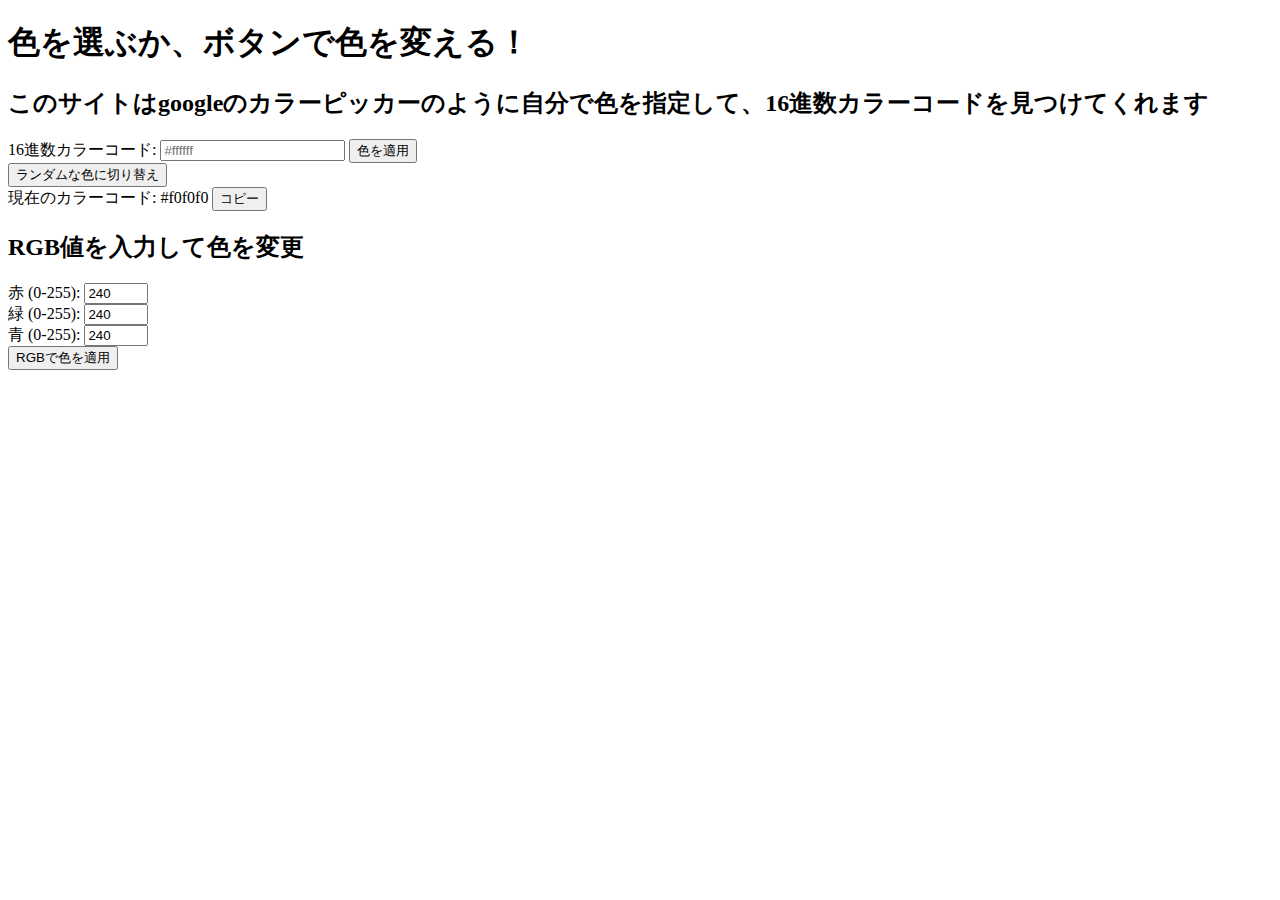
==== color.html @ 5564399c "Create color.html" ====
<!DOCTYPE html>
<html lang="ja">
<head>
    <meta charset="UTF-8">
    <meta name="viewport" content="width=device-width, initial-scale=1.0">
    <title>カラフルボタンとカラーピッカー</title>
    <link rel="stylesheet" href="color.css">
</head>
<body>
    <h1>色を選ぶか、ボタンで色を変える！</h1>
    <h2>このサイトはgoogleのカラーピッカーのように自分で色を指定して、16進数カラーコードを見つけてくれます</h2>

    <div class="color-picker">
        <label for="hexColor">16進数カラーコード:</label>
        <input type="text" id="hexColor" placeholder="#ffffff" maxlength="7">
        <button id="applyColor">色を適用</button>
    </div>

    <button id="randomColorButton">ランダムな色に切り替え</button>

    <!-- 選択された16進数のカラーコードを表示し、コピーするエリア -->
    <div id="colorCodeDisplay">
        現在のカラーコード: <span id="colorCode">#f0f0f0</span>
        <button id="copyColorCode">コピー</button>
    </div>

    <!-- RGB入力フィールド -->
    <div class="rgb-picker">
        <h2>RGB値を入力して色を変更</h2>
        <label for="red">赤 (0-255):</label>
        <input type="number" id="red" value="240" min="0" max="255"><br>
        <label for="green">緑 (0-255):</label>
        <input type="number" id="green" value="240" min="0" max="255"><br>
        <label for="blue">青 (0-255):</label>
        <input type="number" id="blue" value="240" min="0" max="255"><br>
        <button id="applyRGB">RGBで色を適用</button>
    </div>

    <script src="script.js"></script>
</body>
</html>
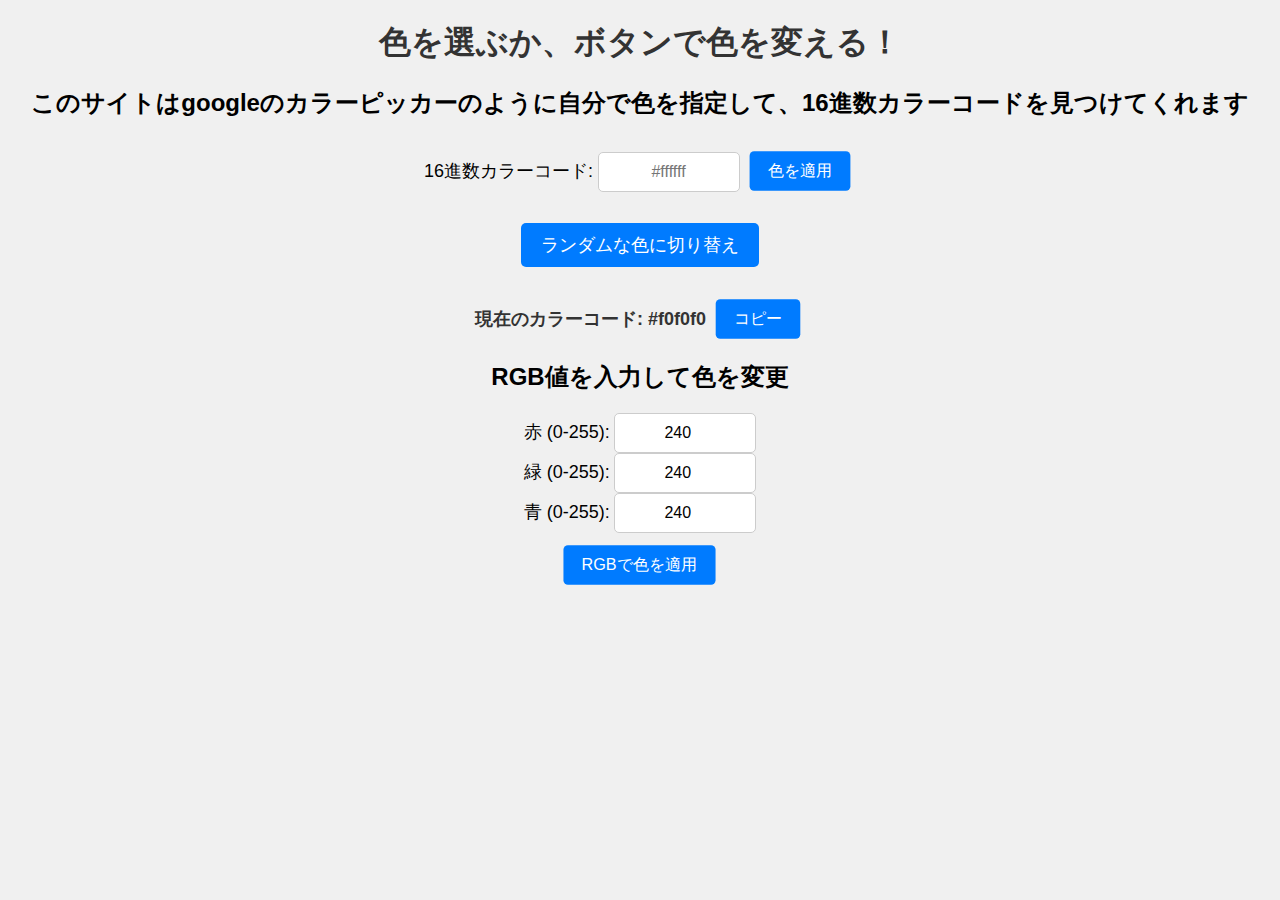
==== commit 99168be8: "Update color.html" ====
--- a/color.html
+++ b/color.html
@@ -36,6 +36,6 @@
         <button id="applyRGB">RGBで色を適用</button>
     </div>
 
-    <script src="script.js"></script>
+    <script src="color.js"></script>
 </body>
 </html>
--- a/color.css
+++ b/color.css
@@ -0,0 +1,61 @@
+body {
+    font-family: Arial, sans-serif;
+    text-align: center;
+    background-color: #f0f0f0;
+}
+
+h1 {
+    color: #333;
+}
+
+.color-picker, .rgb-picker {
+    margin: 20px;
+}
+
+label {
+    font-size: 18px;
+}
+
+input[type="text"], input[type="number"] {
+    padding: 10px;
+    font-size: 16px;
+    border: 1px solid #ccc;
+    border-radius: 5px;
+    width: 120px;
+    text-align: center;
+}
+
+button {
+    padding: 10px 20px;
+    font-size: 18px;
+    cursor: pointer;
+    background-color: #007bff;
+    color: white;
+    border: none;
+    border-radius: 5px;
+    transition: background-color 0.3s;
+    margin-top: 10px;
+}
+
+button:hover {
+    background-color: #0056b3;
+}
+
+#colorCodeDisplay {
+    margin-top: 20px;
+    font-size: 18px;
+    color: #333;
+    font-weight: bold;
+}
+
+#applyRGB, #copyColorCode, #applyColor, #randomColorButton {
+    transition: transform 0.3s ease;
+}
+
+#applyRGB, #copyColorCode, #applyColor, #randomColorButton:hover {
+    transform: scale(1.2);
+}
+
+#applyRGB, #copyColorCode, #applyColor, #randomColorButton:active {
+    transform: scale(0.9);
+}
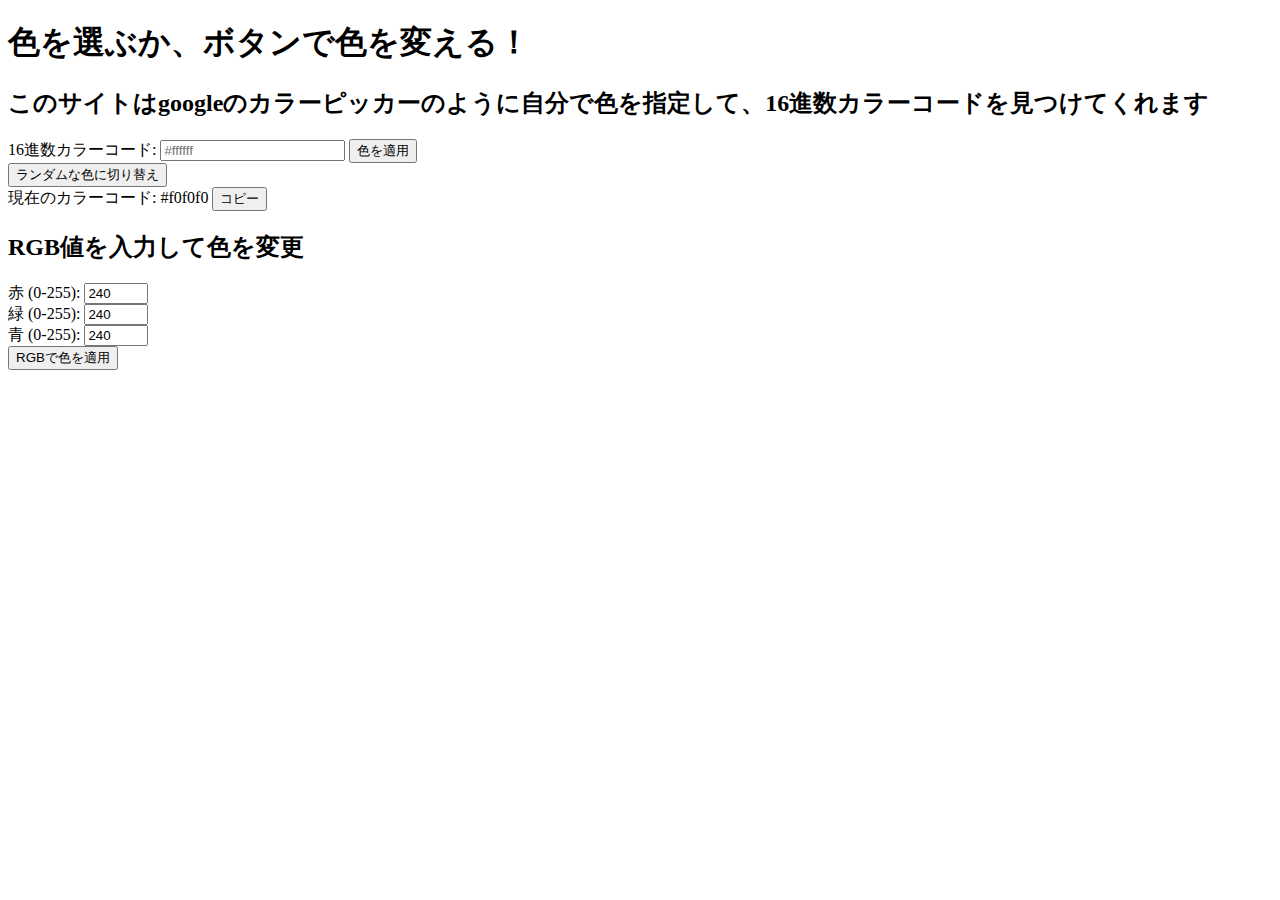
==== commit d3a16b80: "Update color.html" ====
--- a/color.html
+++ b/color.html
@@ -4,7 +4,7 @@
     <meta charset="UTF-8">
     <meta name="viewport" content="width=device-width, initial-scale=1.0">
     <title>カラフルボタンとカラーピッカー</title>
-    <link rel="stylesheet" href="color.css">
+    <link rel="stylesheet" href="colors.css">
 </head>
 <body>
     <h1>色を選ぶか、ボタンで色を変える！</h1>
